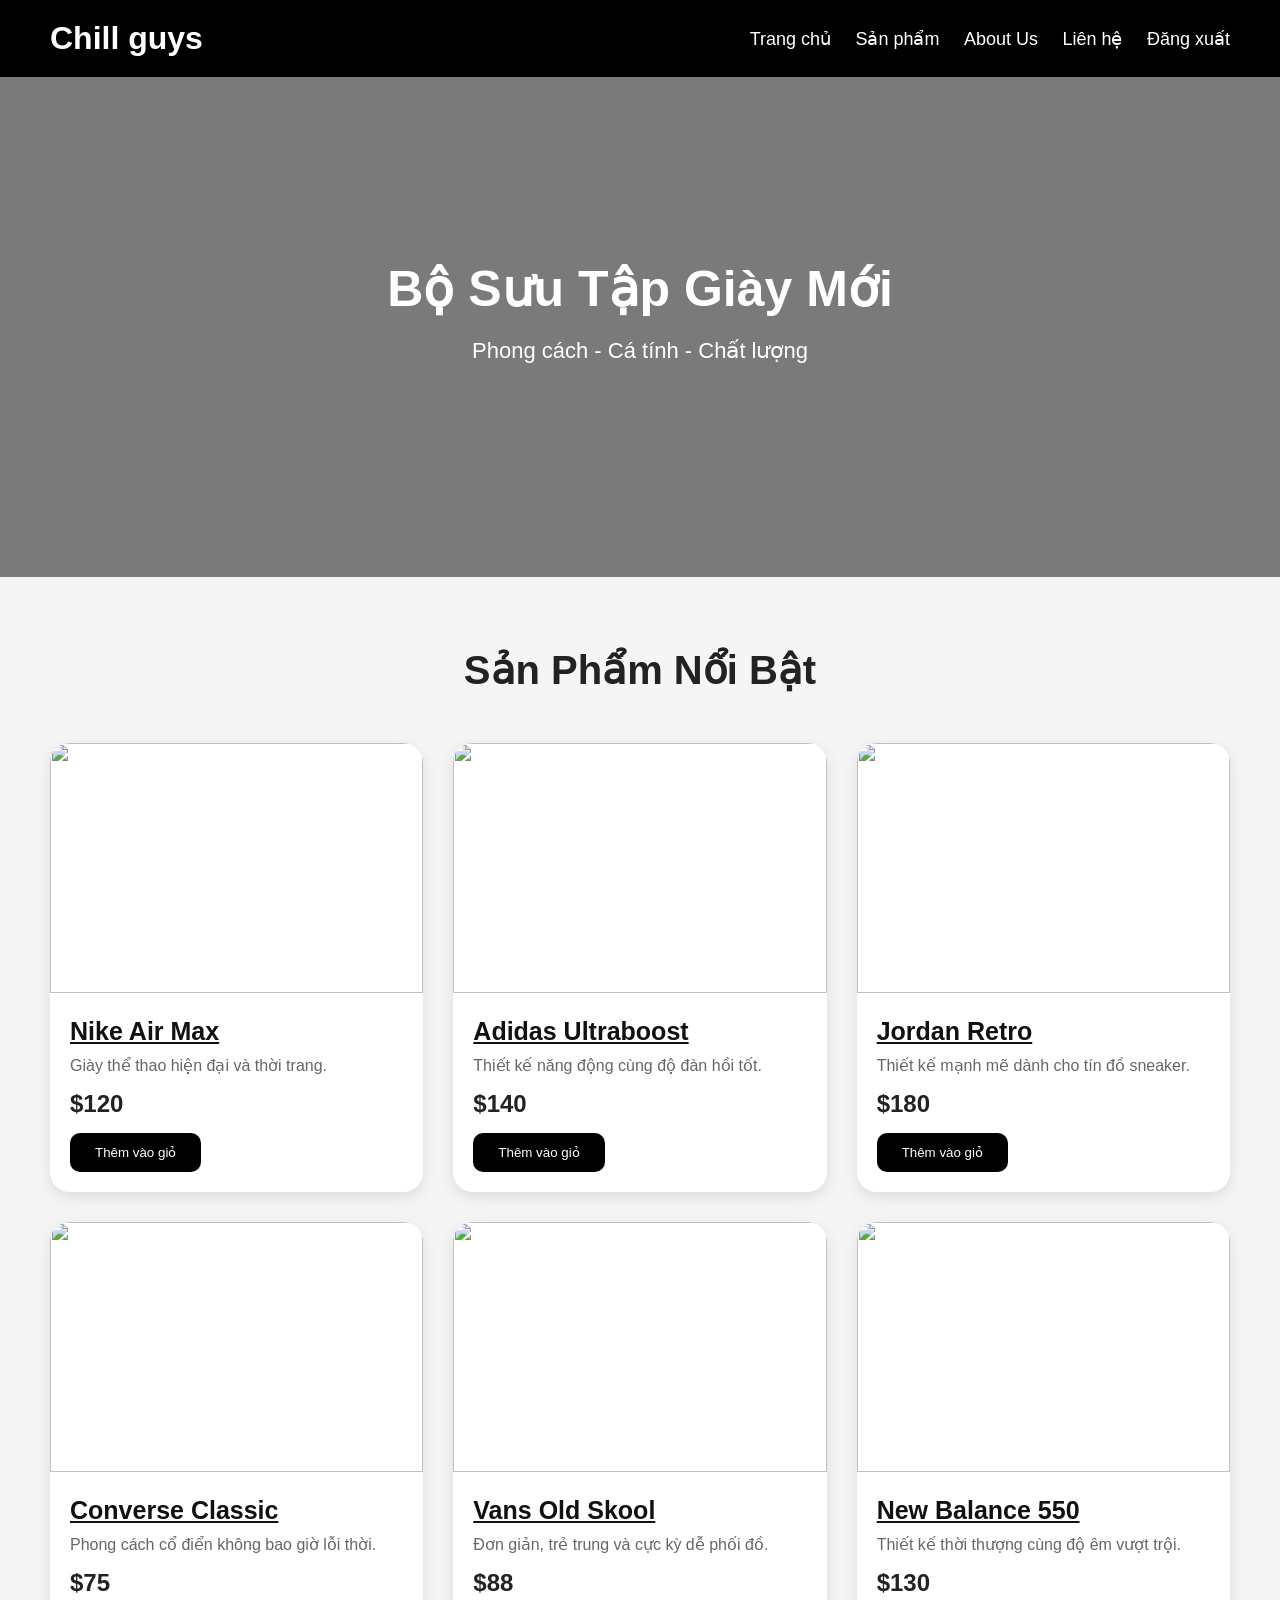
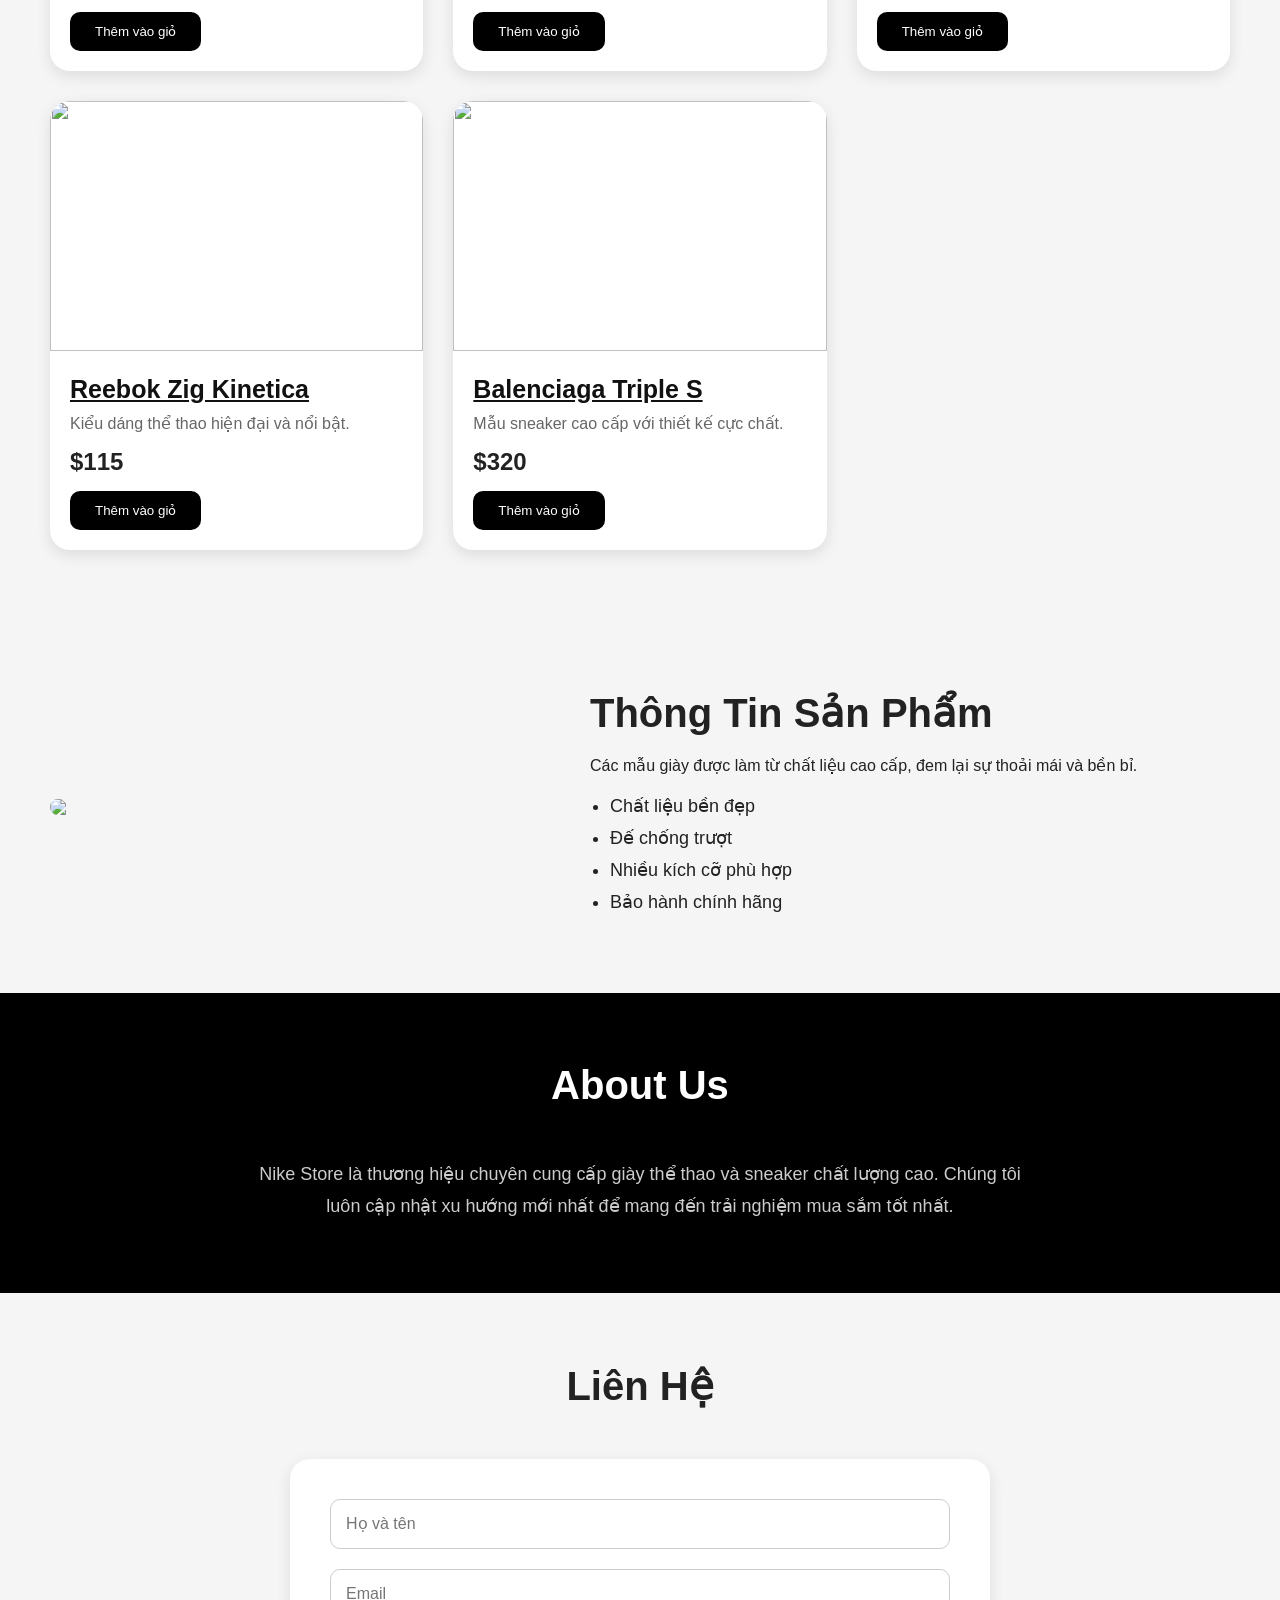
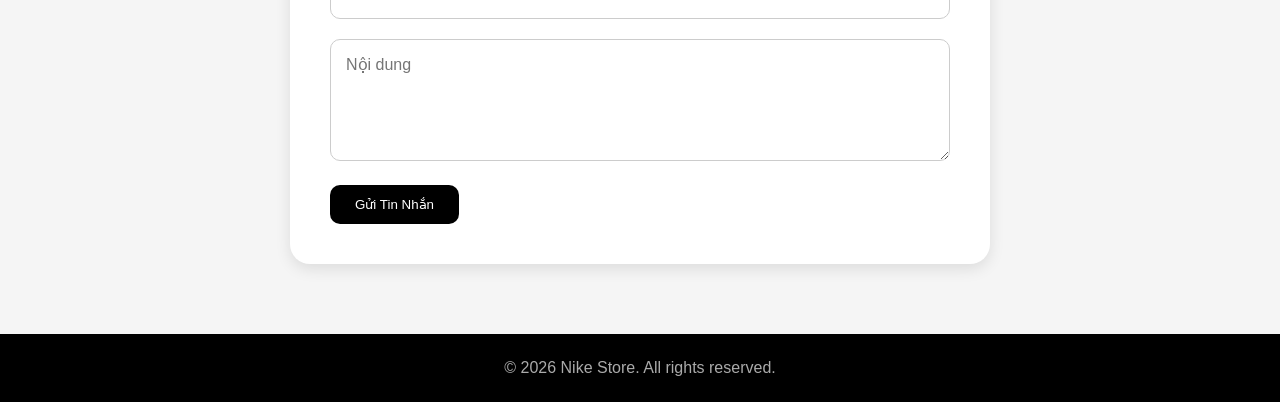
==== index.html @ 0c4f8911 "siuu" ====
<!DOCTYPE html>
<html lang="vi">

<head>
  <meta charset="UTF-8" />
  <meta name="viewport" content="width=device-width, initial-scale=1.0" />
  <title>Nike Store - Shop Giày</title>

  <style>
    * {
      margin: 0;
      padding: 0;
      box-sizing: border-box;
      font-family: Arial, sans-serif;
    }

    body {
      background: #f5f5f5;
      color: #222;
    }

    header {
      background: black;
      color: white;
      padding: 20px 50px;
      display: flex;
      justify-content: space-between;
      align-items: center;
      position: sticky;
      top: 0;
      z-index: 1000;
    }

    header h1 {
      font-size: 32px;
    }

    nav a {
      color: white;
      text-decoration: none;
      margin-left: 20px;
      font-size: 18px;
    }

    nav a:hover {
      color: #ccc;
    }

    .hero {
      height: 500px;
      background: url('https://images.unsplash.com/photo-1556906781-9a412961c28c?q=80&w=1600&auto=format&fit=crop') center/cover;
      display: flex;
      justify-content: center;
      align-items: center;
      text-align: center;
      color: white;
      position: relative;
    }

    .hero::before {
      content: '';
      position: absolute;
      inset: 0;
      background: rgba(0, 0, 0, 0.5);
    }

    .hero-content {
      position: relative;
      z-index: 2;
    }

    .hero h2 {
      font-size: 50px;
      margin-bottom: 20px;
    }

    .hero p {
      font-size: 22px;
      margin-bottom: 30px;
    }

    .hero button {
      padding: 15px 35px;
      border: none;
      border-radius: 10px;
      background: white;
      font-size: 18px;
      cursor: pointer;
      font-weight: bold;
    }

    section {
      padding: 70px 50px;
    }

    .title {
      text-align: center;
      font-size: 40px;
      margin-bottom: 50px;
    }

    .products {
      display: grid;
      grid-template-columns: repeat(auto-fit, minmax(280px, 1fr));
      gap: 30px;
    }

    .product-card {
      background: white;
      border-radius: 20px;
      overflow: hidden;
      box-shadow: 0 5px 15px rgba(0, 0, 0, 0.1);
      transition: 0.3s;
    }

    .product-card:hover {
      transform: translateY(-10px);
    }

    .product-card img {
      width: 100%;
      height: 250px;
      object-fit: cover;
    }

    .product-info {
      padding: 20px;
    }

    .product-info h3 {
      margin-bottom: 10px;
      font-size: 25px;
    }

    .product-info p {
      color: #666;
      margin-bottom: 15px;
    }

    .price {
      font-size: 24px;
      font-weight: bold;
      margin-bottom: 15px;
    }

    .btn {
      display: inline-block;
      padding: 12px 25px;
      background: black;
      color: white;
      border: none;
      border-radius: 10px;
      cursor: pointer;
      text-decoration: none;
    }

    .details {
      display: flex;
      gap: 40px;
      align-items: center;
      flex-wrap: wrap;
    }

    .details img {
      width: 500px;
      max-width: 100%;
      border-radius: 20px;
    }

    .details-text {
      flex: 1;
    }

    .details-text h2 {
      font-size: 40px;
      margin-bottom: 20px;
    }

    .details-text ul {
      margin-top: 20px;
      padding-left: 20px;
    }

    .details-text li {
      margin-bottom: 10px;
      font-size: 18px;
    }

    .cart {
      background: white;
      padding: 30px;
      border-radius: 20px;
      box-shadow: 0 5px 15px rgba(0, 0, 0, 0.1);
    }

    .cart-item {
      display: flex;
      justify-content: space-between;
      align-items: center;
      padding: 15px 0;
      border-bottom: 1px solid #ddd;
    }

    .total {
      margin-top: 20px;
      font-size: 28px;
      font-weight: bold;
      text-align: right;
    }

    .about {
      background: black;
      color: white;
      text-align: center;
    }

    .about p {
      max-width: 800px;
      margin: auto;
      line-height: 1.8;
      font-size: 18px;
      color: #ccc;
    }

    .contact-form {
      max-width: 700px;
      margin: auto;
      background: white;
      padding: 40px;
      border-radius: 20px;
      box-shadow: 0 5px 15px rgba(0, 0, 0, 0.1);
    }

    .contact-form input,
    .contact-form textarea {
      width: 100%;
      padding: 15px;
      margin-bottom: 20px;
      border-radius: 10px;
      border: 1px solid #ccc;
      font-size: 16px;
    }

    footer {
      background: black;
      color: #aaa;
      text-align: center;
      padding: 25px;
    }

    @media(max-width: 768px) {
      header {
        flex-direction: column;
        gap: 15px;
      }

      .hero h2 {
        font-size: 35px;
      }
    }
  </style>
</head>

<body>

  <header>
    <h1>Chill guys</h1>

    <nav>
      <a href="#products">Trang chủ</a>
      <a href="index4.html">Sản phẩm</a>
      <a href="#about">About Us</a>
      <a href="index2.html">Liên hệ</a>
      <a href="index3.html">Đăng xuất</a>
    </nav>
  </header>

  <section class="hero">
    <div class="hero-content">
      <h2>Bộ Sưu Tập Giày Mới</h2>
      <p>Phong cách - Cá tính - Chất lượng</p>
    </div>
  </section>

  <section id="products">
    <h2 class="title">Sản Phẩm Nổi Bật</h2>

    <div class="products">

      <div class="product-card">
        <img src="https://images.unsplash.com/photo-1542291026-7eec264c27ff?q=80&w=1200&auto=format&fit=crop">

        <div class="product-info">
          <h3 class="product-name" style="cursor:pointer;color:#111;text-decoration:underline;">Nike Air Max</h3>
          <p>Giày thể thao hiện đại và thời trang.</p>
          <div class="price">$120</div>
          <button class="btn">Thêm vào giỏ</button>
        </div>
      </div>

      <div class="product-card">
        <img src="https://images.unsplash.com/photo-1597045566677-8cf032ed6634?q=80&w=1200&auto=format&fit=crop">

        <div class="product-info">
          <h3 class="product-name" style="cursor:pointer;color:#111;text-decoration:underline;">Adidas Ultraboost</h3>
          <p>Thiết kế năng động cùng độ đàn hồi tốt.</p>
          <div class="price">$140</div>
          <button class="btn">Thêm vào giỏ</button>
        </div>
      </div>

      <div class="product-card">
        <img src="https://images.unsplash.com/photo-1605348532760-6753d2c43329?q=80&w=1200&auto=format&fit=crop">

        <div class="product-info">
          <h3 class="product-name" style="cursor:pointer;color:#111;text-decoration:underline;">Jordan Retro</h3>
          <p>Thiết kế mạnh mẽ dành cho tín đồ sneaker.</p>
          <div class="price">$180</div>
          <button class="btn">Thêm vào giỏ</button>
        </div>
      </div>

      <div class="product-card">
        <img src="https://images.unsplash.com/photo-1600269452121-4f2416e55c28?q=80&w=1200&auto=format&fit=crop">

        <div class="product-info">
          <h3 class="product-name" style="cursor:pointer;color:#111;text-decoration:underline;">Converse Classic</h3>
          <p>Phong cách cổ điển không bao giờ lỗi thời.</p>
          <div class="price">$75</div>
          <button class="btn">Thêm vào giỏ</button>
        </div>
      </div>

      <div class="product-card">
        <img src="https://images.unsplash.com/photo-1600185365926-3a2ce3cdb9eb?q=80&w=1200&auto=format&fit=crop">

        <div class="product-info">
          <h3 class="product-name" style="cursor:pointer;color:#111;text-decoration:underline;">Vans Old Skool</h3>
          <p>Đơn giản, trẻ trung và cực kỳ dễ phối đồ.</p>
          <div class="price">$88</div>
          <button class="btn">Thêm vào giỏ</button>
        </div>
      </div>

      <div class="product-card">
        <img src="https://images.unsplash.com/photo-1543508282-6319a3e2621f?q=80&w=1200&auto=format&fit=crop">

        <div class="product-info">
          <h3 class="product-name" style="cursor:pointer;color:#111;text-decoration:underline;">New Balance 550</h3>
          <p>Thiết kế thời thượng cùng độ êm vượt trội.</p>
          <div class="price">$130</div>
          <button class="btn">Thêm vào giỏ</button>
        </div>
      </div>

      <div class="product-card">
        <img src="https://images.unsplash.com/photo-1514989940723-e8e51635b782?q=80&w=1200&auto=format&fit=crop">

        <div class="product-info">
          <h3 class="product-name" style="cursor:pointer;color:#111;text-decoration:underline;">Reebok Zig Kinetica</h3>
          <p>Kiểu dáng thể thao hiện đại và nổi bật.</p>
          <div class="price">$115</div>
          <button class="btn">Thêm vào giỏ</button>
        </div>
      </div>

      <div class="product-card">
        <img src="https://images.unsplash.com/photo-1605408499391-6368c628ef42?q=80&w=1200&auto=format&fit=crop">

        <div class="product-info">
          <h3 class="product-name" style="cursor:pointer;color:#111;text-decoration:underline;">Balenciaga Triple S</h3>
          <p>Mẫu sneaker cao cấp với thiết kế cực chất.</p>
          <div class="price">$320</div>
          <button class="btn">Thêm vào giỏ</button>
        </div>
      </div>

    </div>
  </section>

  <section>
    <div class="details">
      <img src="https://images.unsplash.com/photo-1608231387042-66d1773070a5?q=80&w=1200&auto=format&fit=crop">

      <div class="details-text">
        <h2>Thông Tin Sản Phẩm</h2>

        <p>
          Các mẫu giày được làm từ chất liệu cao cấp, đem lại sự thoải mái và bền bỉ.
        </p>

        <ul>
          <li>Chất liệu bền đẹp</li>
          <li>Đế chống trượt</li>
          <li>Nhiều kích cỡ phù hợp</li>
          <li>Bảo hành chính hãng</li>
        </ul>
      </div>
    </div>
  </section>


  <section class="about" id="about">
    <h2 class="title">About Us</h2>

    <p>
      Nike Store là thương hiệu chuyên cung cấp giày thể thao và sneaker chất lượng cao.
      Chúng tôi luôn cập nhật xu hướng mới nhất để mang đến trải nghiệm mua sắm tốt nhất.
    </p>
  </section>

  <section id="contact">
    <h2 class="title">Liên Hệ</h2>

    <div class="contact-form">
      <input type="text" placeholder="Họ và tên">
      <input type="email" placeholder="Email">
      <textarea rows="5" placeholder="Nội dung"></textarea>

      <button class="btn">Gửi Tin Nhắn</button>
    </div>
  </section>

  <div id="product-modal"
    style="display:none;position:fixed;inset:0;background:rgba(0,0,0,0.7);z-index:2000;justify-content:center;align-items:center;">
    <div style="background:white;padding:30px;border-radius:20px;max-width:500px;width:90%;position:relative;">
      <button onclick="closeModal()"
        style="position:absolute;top:10px;right:15px;border:none;background:none;font-size:24px;cursor:pointer;">×</button>
      <h2 id="modal-title" style="margin-bottom:20px;font-size:32px;"></h2>
      <p id="modal-description" style="font-size:18px;line-height:1.6;color:#555;"></p>
    </div>
  </div>

  <footer>
    © 2026 Nike Store. All rights reserved.
  </footer>

  <script>
    const cartItems = [];

    const buttons = document.querySelectorAll('.btn');

    buttons.forEach((button) => {
      if (button.textContent.includes('Thêm vào giỏ')) {
        button.addEventListener('click', () => {
          const productCard = button.closest('.product-card');
          const name = productCard.querySelector('h3').textContent;
          const priceText = productCard.querySelector('.price').textContent;
          const price = parseInt(priceText.replace('$', ''));

          const existingProduct = cartItems.find(item => item.name === name);

          if (existingProduct) {
            existingProduct.quantity += 1;
          } else {
            cartItems.push({
              name,
              price,
              quantity: 1
            });
          }

          updateCart();

          alert('Đã thêm sản phẩm vào giỏ hàng!');
        });
      }
    });

    function updateCart() {
      const cartContainer = document.getElementById('cart-items');
      const totalPrice = document.getElementById('total-price');

      cartContainer.innerHTML = '';

      let total = 0;

      cartItems.forEach((item, index) => {
        total += item.price * item.quantity;

        const div = document.createElement('div');
        div.classList.add('cart-item');

        div.innerHTML = `
          <div>
            <strong>${item.name}</strong><br>
            <div style="margin-top:10px;display:flex;align-items:center;gap:10px;">
              <button onclick="decreaseQuantity(${index})" style="padding:5px 12px;border:none;background:black;color:white;border-radius:5px;cursor:pointer;">-</button>
              <span>Số lượng: ${item.quantity}</span>
              <button onclick="increaseQuantity(${index})" style="padding:5px 12px;border:none;background:black;color:white;border-radius:5px;cursor:pointer;">+</button>
            </div>
          </div>

          <div>
            $${item.price * item.quantity}
            <button onclick="removeItem(${index})" style="margin-left:10px;padding:5px 10px;border:none;background:red;color:white;border-radius:5px;cursor:pointer;">
              Xóa
            </button>
          </div>
        `;

        cartContainer.appendChild(div);
      });

      totalPrice.textContent = `Tổng cộng: $${total}`;
    }

    function increaseQuantity(index) {
      cartItems[index].quantity += 1;
      updateCart();
    }

    function decreaseQuantity(index) {
      if (cartItems[index].quantity > 1) {
        cartItems[index].quantity -= 1;
      } else {
        cartItems.splice(index, 1);
      }
      updateCart();
    }

    function removeItem(index) {
      cartItems.splice(index, 1);
      updateCart();
    }
    const productNames = document.querySelectorAll('.product-name');

    productNames.forEach((product) => {
      product.addEventListener('click', () => {
        const productCard = product.closest('.product-card');
        const name = productCard.querySelector('h3').textContent;
        const desc = productCard.querySelector('p').textContent;

        document.getElementById('modal-title').textContent = name;
        document.getElementById('modal-description').textContent = desc + ' Đây là mẫu giày Nike cao cấp với thiết kế hiện đại, độ bền cao và cực kỳ thoải mái khi sử dụng.';

        document.getElementById('product-modal').style.display = 'flex';
      });
    });

    function closeModal() {
      document.getElementById('product-modal').style.display = 'none';
    }
  </script>
<script type="module" src="./index.js"></script>
</body>

</html>
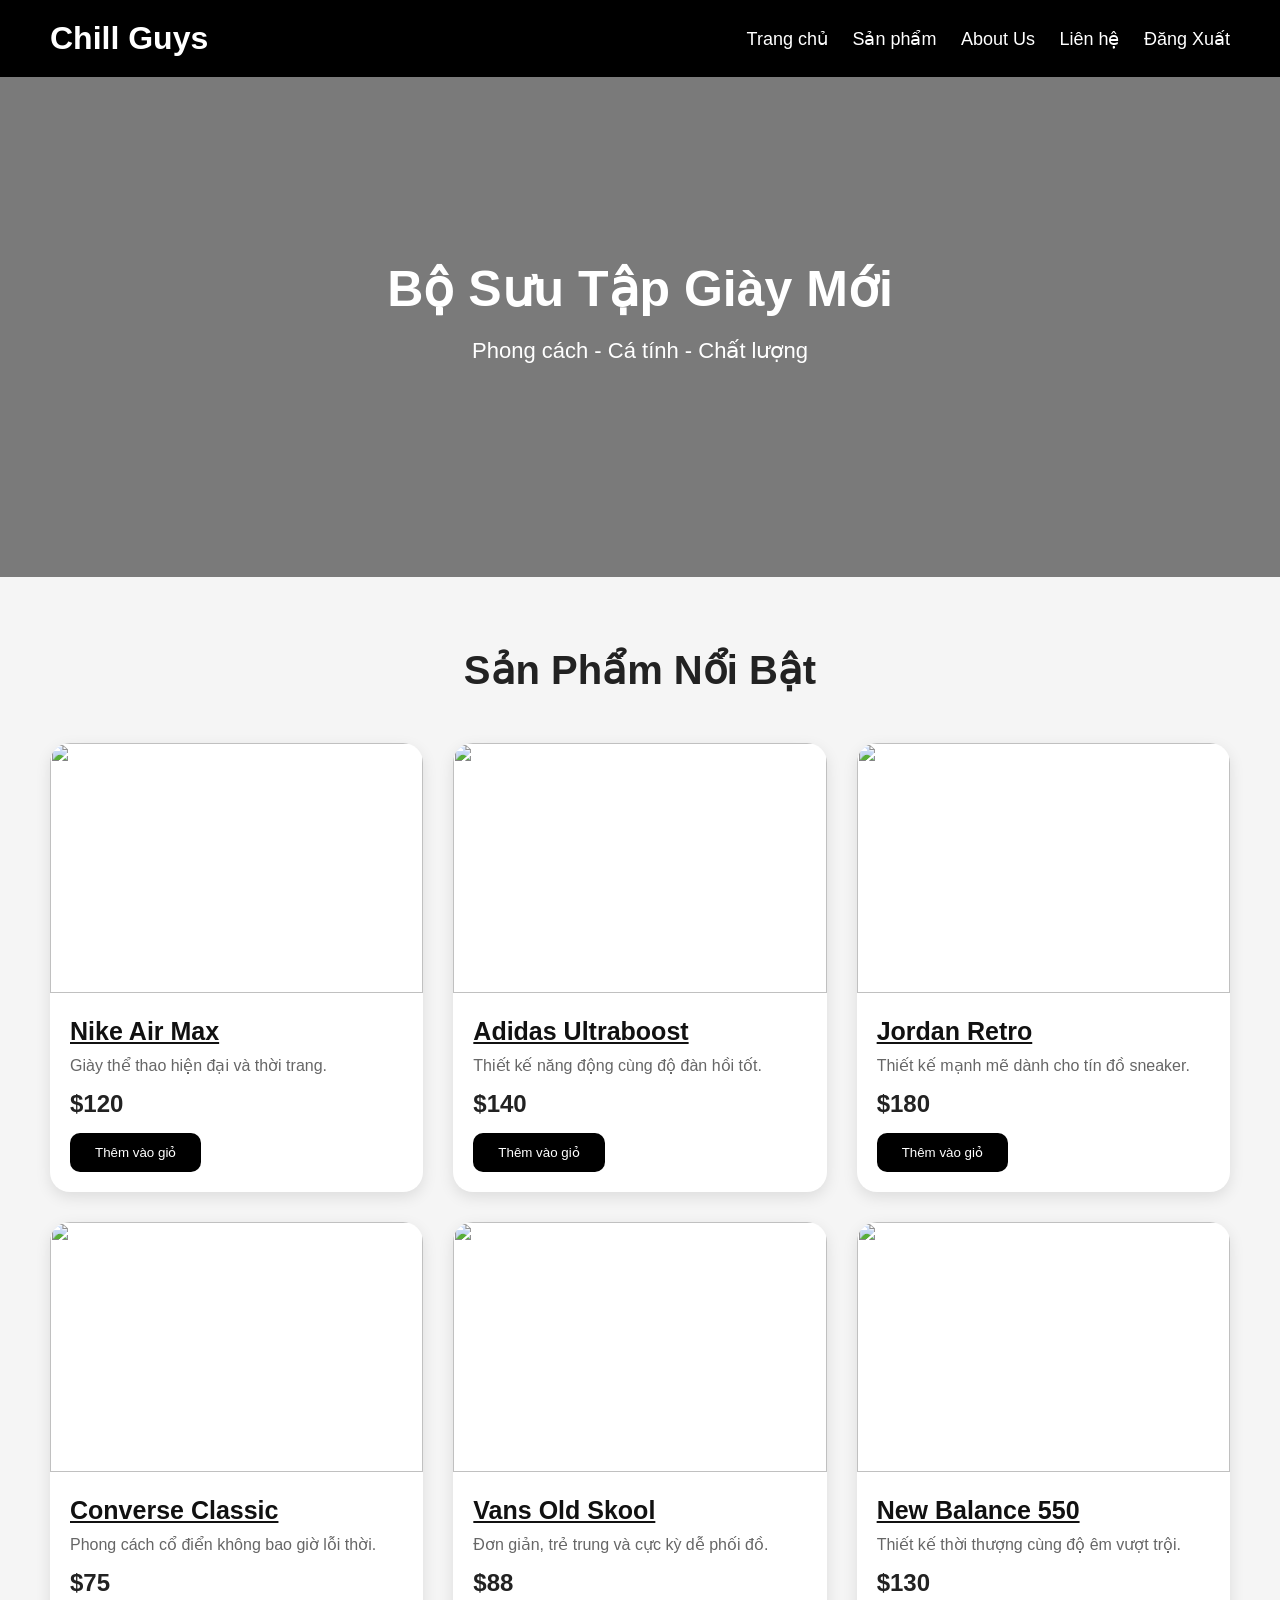
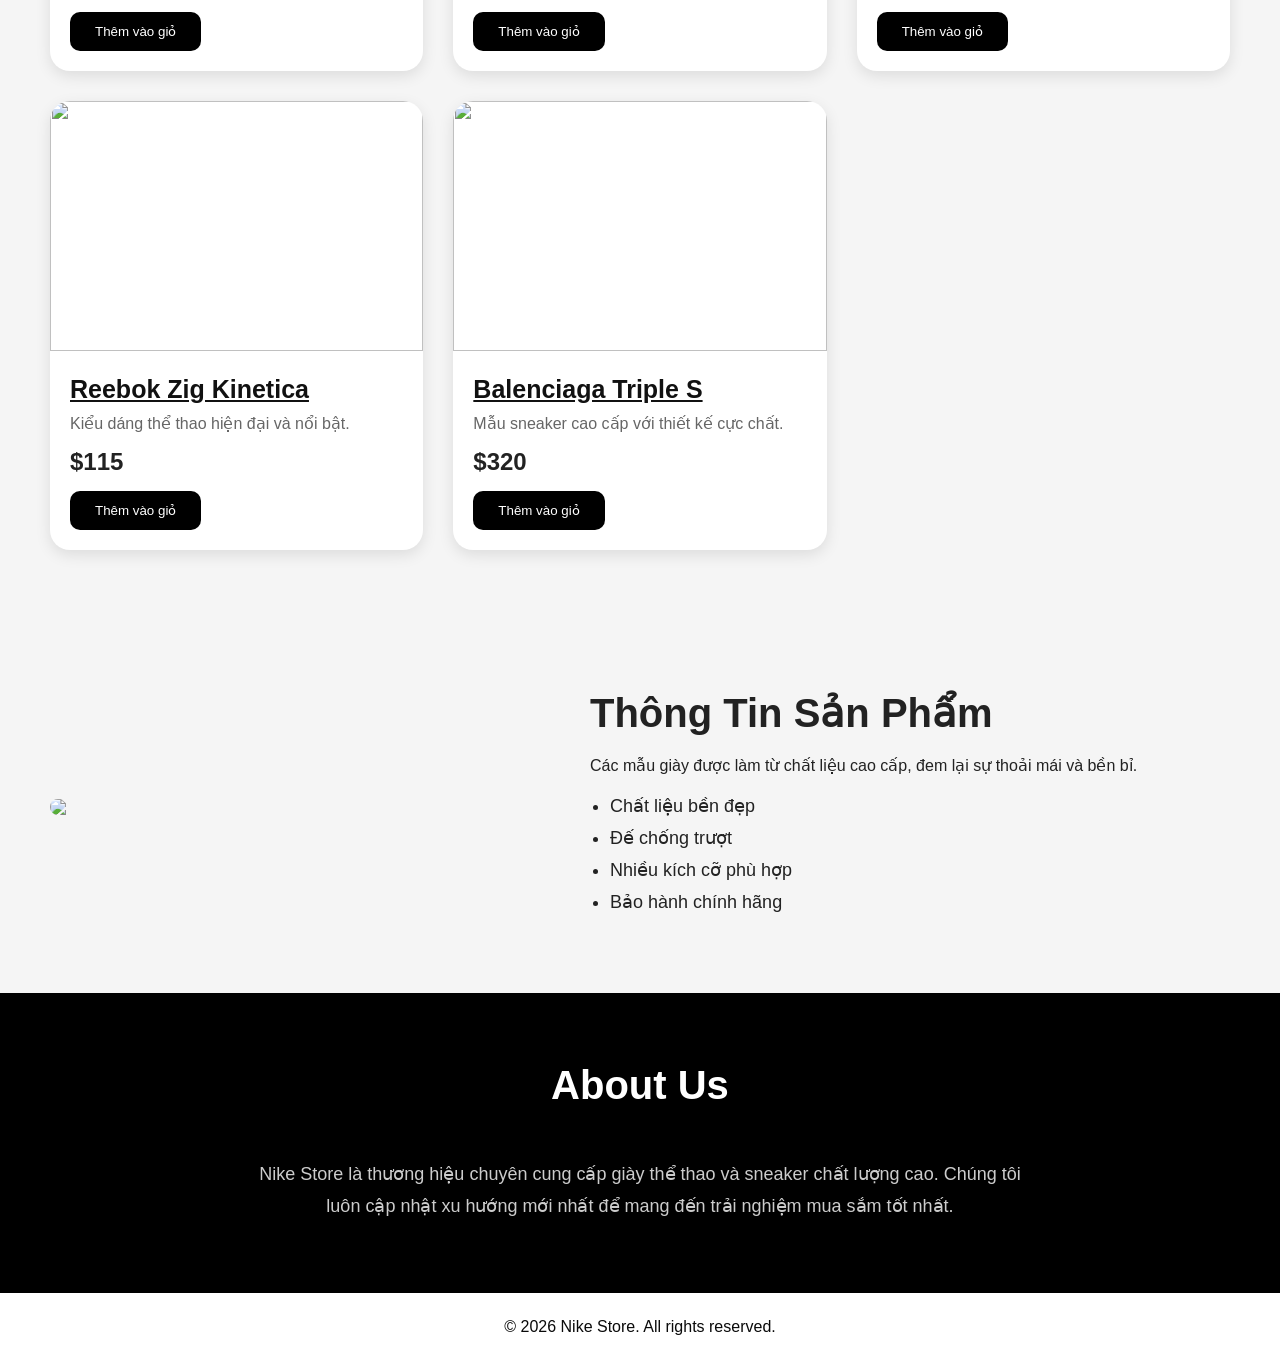
==== commit 20d13043: "siu" ====
--- a/index.html
+++ b/index.html
@@ -242,8 +242,8 @@
     }
 
     footer {
-      background: black;
-      color: #aaa;
+      background: white;
+      color: #0a0a0a;
       text-align: center;
       padding: 25px;
     }
@@ -264,14 +264,14 @@
 <body>
 
   <header>
-    <h1>Chill guys</h1>
+    <h1>Chill Guys</h1>
 
     <nav>
       <a href="#products">Trang chủ</a>
-      <a href="index4.html">Sản phẩm</a>
+      <a href="index4fake.html">Sản phẩm</a>
       <a href="#about">About Us</a>
       <a href="index2.html">Liên hệ</a>
-      <a href="index3.html">Đăng xuất</a>
+      <a href="index3.html">Đăng Xuất</a>
     </nav>
   </header>
 
@@ -409,17 +409,8 @@
     </p>
   </section>
 
-  <section id="contact">
-    <h2 class="title">Liên Hệ</h2>
-
-    <div class="contact-form">
-      <input type="text" placeholder="Họ và tên">
-      <input type="email" placeholder="Email">
-      <textarea rows="5" placeholder="Nội dung"></textarea>
-
-      <button class="btn">Gửi Tin Nhắn</button>
-    </div>
-  </section>
+
+
 
   <div id="product-modal"
     style="display:none;position:fixed;inset:0;background:rgba(0,0,0,0.7);z-index:2000;justify-content:center;align-items:center;">
@@ -542,7 +533,7 @@
       document.getElementById('product-modal').style.display = 'none';
     }
   </script>
-<script type="module" src="./index.js"></script>
+  <script type="module" src="./index.js"></script>
 </body>
 
 </html>
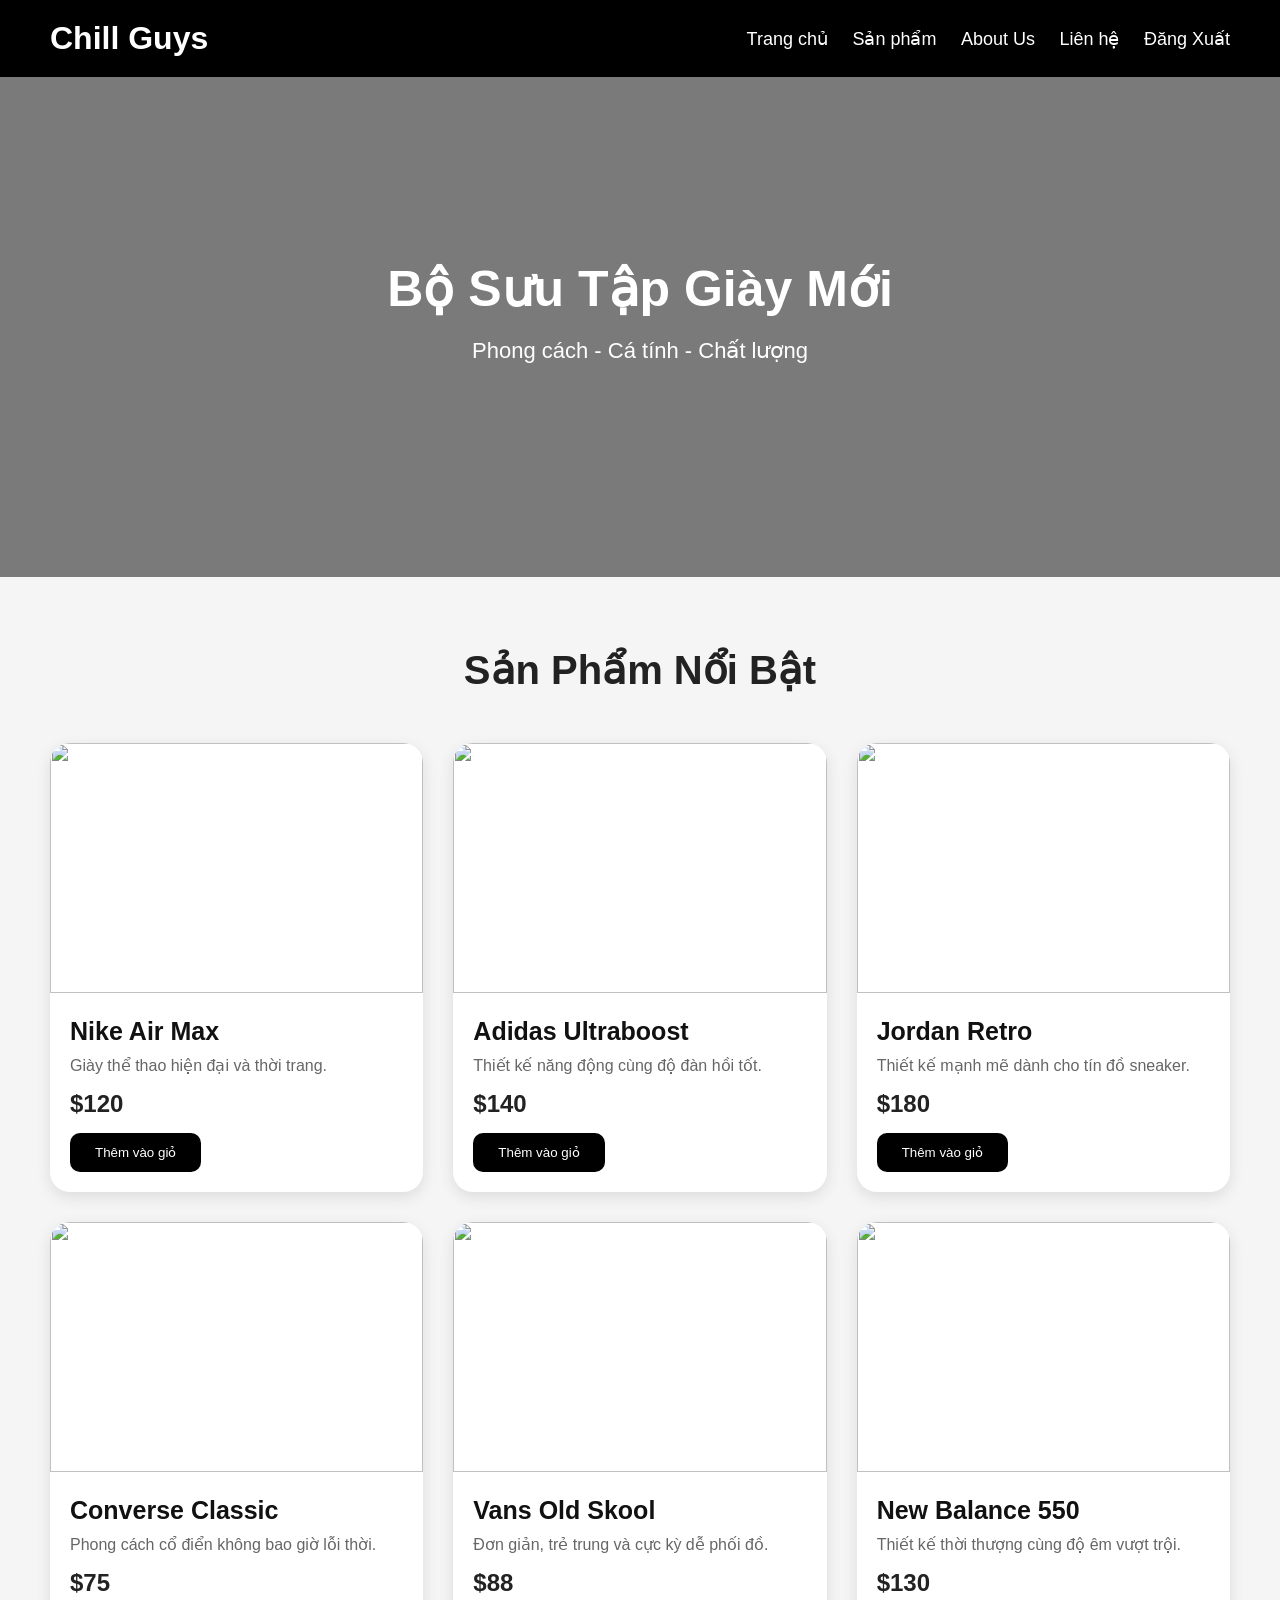
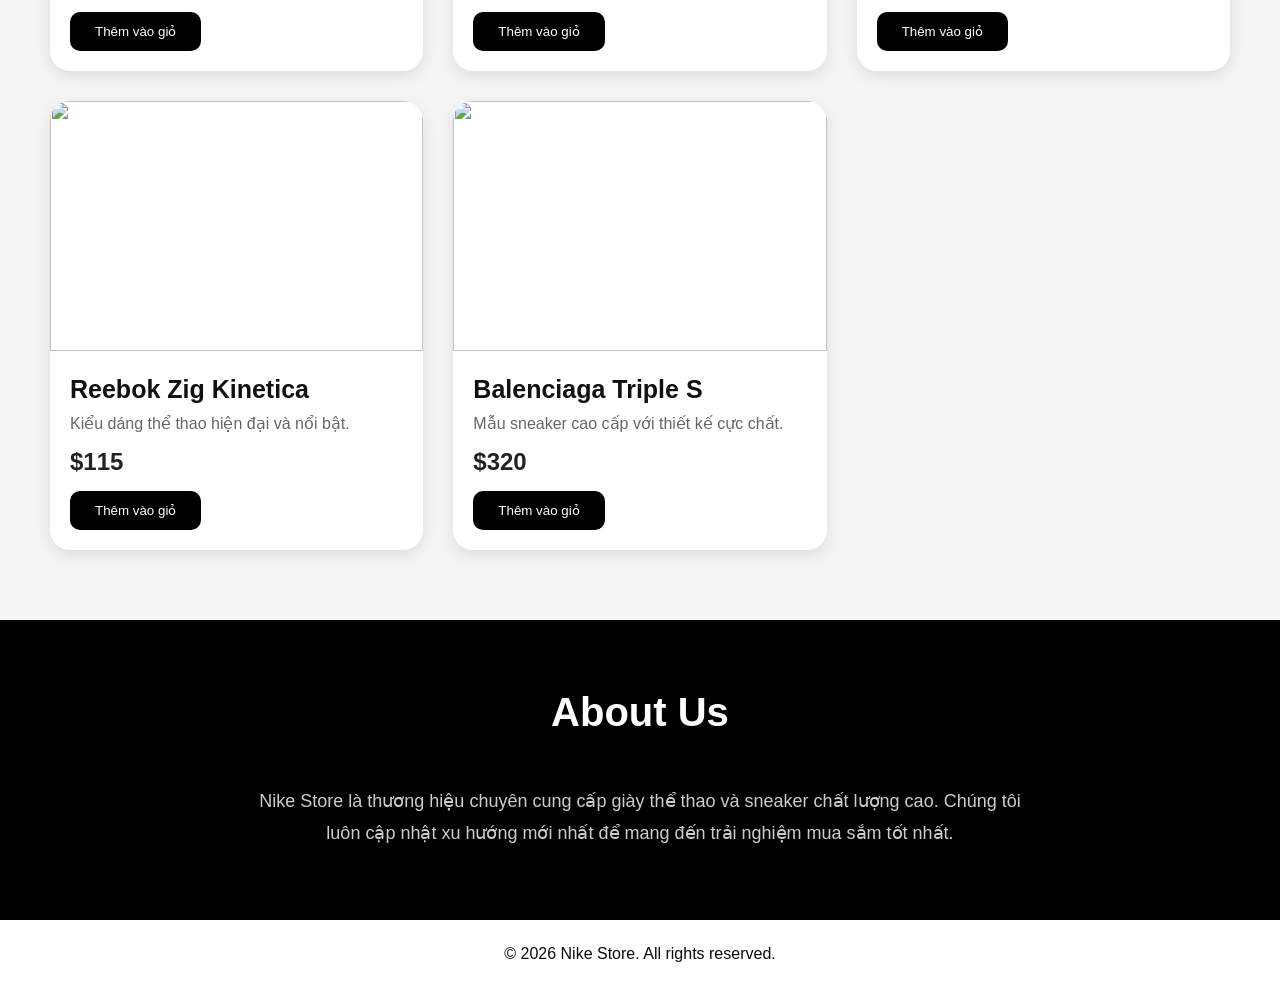
==== commit 87de254e: "siu" ====
--- a/index.html
+++ b/index.html
@@ -291,7 +291,7 @@
         <img src="https://images.unsplash.com/photo-1542291026-7eec264c27ff?q=80&w=1200&auto=format&fit=crop">
 
         <div class="product-info">
-          <h3 class="product-name" style="cursor:pointer;color:#111;text-decoration:underline;">Nike Air Max</h3>
+          <h3 class="product-name" style="cursor:pointer;color:#111;">Nike Air Max</h3>
           <p>Giày thể thao hiện đại và thời trang.</p>
           <div class="price">$120</div>
           <button class="btn">Thêm vào giỏ</button>
@@ -302,7 +302,7 @@
         <img src="https://images.unsplash.com/photo-1597045566677-8cf032ed6634?q=80&w=1200&auto=format&fit=crop">
 
         <div class="product-info">
-          <h3 class="product-name" style="cursor:pointer;color:#111;text-decoration:underline;">Adidas Ultraboost</h3>
+          <h3 class="product-name" style="cursor:pointer;color:#111;">Adidas Ultraboost</h3>
           <p>Thiết kế năng động cùng độ đàn hồi tốt.</p>
           <div class="price">$140</div>
           <button class="btn">Thêm vào giỏ</button>
@@ -313,7 +313,7 @@
         <img src="https://images.unsplash.com/photo-1605348532760-6753d2c43329?q=80&w=1200&auto=format&fit=crop">
 
         <div class="product-info">
-          <h3 class="product-name" style="cursor:pointer;color:#111;text-decoration:underline;">Jordan Retro</h3>
+          <h3 class="product-name" style="cursor:pointer;color:#111;">Jordan Retro</h3>
           <p>Thiết kế mạnh mẽ dành cho tín đồ sneaker.</p>
           <div class="price">$180</div>
           <button class="btn">Thêm vào giỏ</button>
@@ -324,7 +324,7 @@
         <img src="https://images.unsplash.com/photo-1600269452121-4f2416e55c28?q=80&w=1200&auto=format&fit=crop">
 
         <div class="product-info">
-          <h3 class="product-name" style="cursor:pointer;color:#111;text-decoration:underline;">Converse Classic</h3>
+          <h3 class="product-name" style="cursor:pointer;color:#111;">Converse Classic</h3>
           <p>Phong cách cổ điển không bao giờ lỗi thời.</p>
           <div class="price">$75</div>
           <button class="btn">Thêm vào giỏ</button>
@@ -335,7 +335,7 @@
         <img src="https://images.unsplash.com/photo-1600185365926-3a2ce3cdb9eb?q=80&w=1200&auto=format&fit=crop">
 
         <div class="product-info">
-          <h3 class="product-name" style="cursor:pointer;color:#111;text-decoration:underline;">Vans Old Skool</h3>
+          <h3 class="product-name" style="cursor:pointer;color:#111;">Vans Old Skool</h3>
           <p>Đơn giản, trẻ trung và cực kỳ dễ phối đồ.</p>
           <div class="price">$88</div>
           <button class="btn">Thêm vào giỏ</button>
@@ -346,7 +346,7 @@
         <img src="https://images.unsplash.com/photo-1543508282-6319a3e2621f?q=80&w=1200&auto=format&fit=crop">
 
         <div class="product-info">
-          <h3 class="product-name" style="cursor:pointer;color:#111;text-decoration:underline;">New Balance 550</h3>
+          <h3 class="product-name" style="cursor:pointer;color:#111;">New Balance 550</h3>
           <p>Thiết kế thời thượng cùng độ êm vượt trội.</p>
           <div class="price">$130</div>
           <button class="btn">Thêm vào giỏ</button>
@@ -357,7 +357,7 @@
         <img src="https://images.unsplash.com/photo-1514989940723-e8e51635b782?q=80&w=1200&auto=format&fit=crop">
 
         <div class="product-info">
-          <h3 class="product-name" style="cursor:pointer;color:#111;text-decoration:underline;">Reebok Zig Kinetica</h3>
+          <h3 class="product-name" style="cursor:pointer;color:#111;">Reebok Zig Kinetica</h3>
           <p>Kiểu dáng thể thao hiện đại và nổi bật.</p>
           <div class="price">$115</div>
           <button class="btn">Thêm vào giỏ</button>
@@ -368,7 +368,7 @@
         <img src="https://images.unsplash.com/photo-1605408499391-6368c628ef42?q=80&w=1200&auto=format&fit=crop">
 
         <div class="product-info">
-          <h3 class="product-name" style="cursor:pointer;color:#111;text-decoration:underline;">Balenciaga Triple S</h3>
+          <h3 class="product-name" style="cursor:pointer;color:#111;">Balenciaga Triple S</h3>
           <p>Mẫu sneaker cao cấp với thiết kế cực chất.</p>
           <div class="price">$320</div>
           <button class="btn">Thêm vào giỏ</button>
@@ -377,28 +377,6 @@
 
     </div>
   </section>
-
-  <section>
-    <div class="details">
-      <img src="https://images.unsplash.com/photo-1608231387042-66d1773070a5?q=80&w=1200&auto=format&fit=crop">
-
-      <div class="details-text">
-        <h2>Thông Tin Sản Phẩm</h2>
-
-        <p>
-          Các mẫu giày được làm từ chất liệu cao cấp, đem lại sự thoải mái và bền bỉ.
-        </p>
-
-        <ul>
-          <li>Chất liệu bền đẹp</li>
-          <li>Đế chống trượt</li>
-          <li>Nhiều kích cỡ phù hợp</li>
-          <li>Bảo hành chính hãng</li>
-        </ul>
-      </div>
-    </div>
-  </section>
-
 
   <section class="about" id="about">
     <h2 class="title">About Us</h2>
@@ -408,8 +386,6 @@
       Chúng tôi luôn cập nhật xu hướng mới nhất để mang đến trải nghiệm mua sắm tốt nhất.
     </p>
   </section>
-
-
 
 
   <div id="product-modal"
@@ -453,7 +429,8 @@
 
           updateCart();
 
-          alert('Đã thêm sản phẩm vào giỏ hàng!');
+          // ĐÃ SỬA: Loại bỏ hoàn toàn alert(), bấm phát chuyển trang luôn mượt mà
+          window.location.href = 'index4fake.html'; 
         });
       }
     });
@@ -462,8 +439,9 @@
       const cartContainer = document.getElementById('cart-items');
       const totalPrice = document.getElementById('total-price');
 
+      if (!cartContainer || !totalPrice) return;
+
       cartContainer.innerHTML = '';
-
       let total = 0;
 
       cartItems.forEach((item, index) => {
@@ -514,6 +492,7 @@
       cartItems.splice(index, 1);
       updateCart();
     }
+    
     const productNames = document.querySelectorAll('.product-name');
 
     productNames.forEach((product) => {
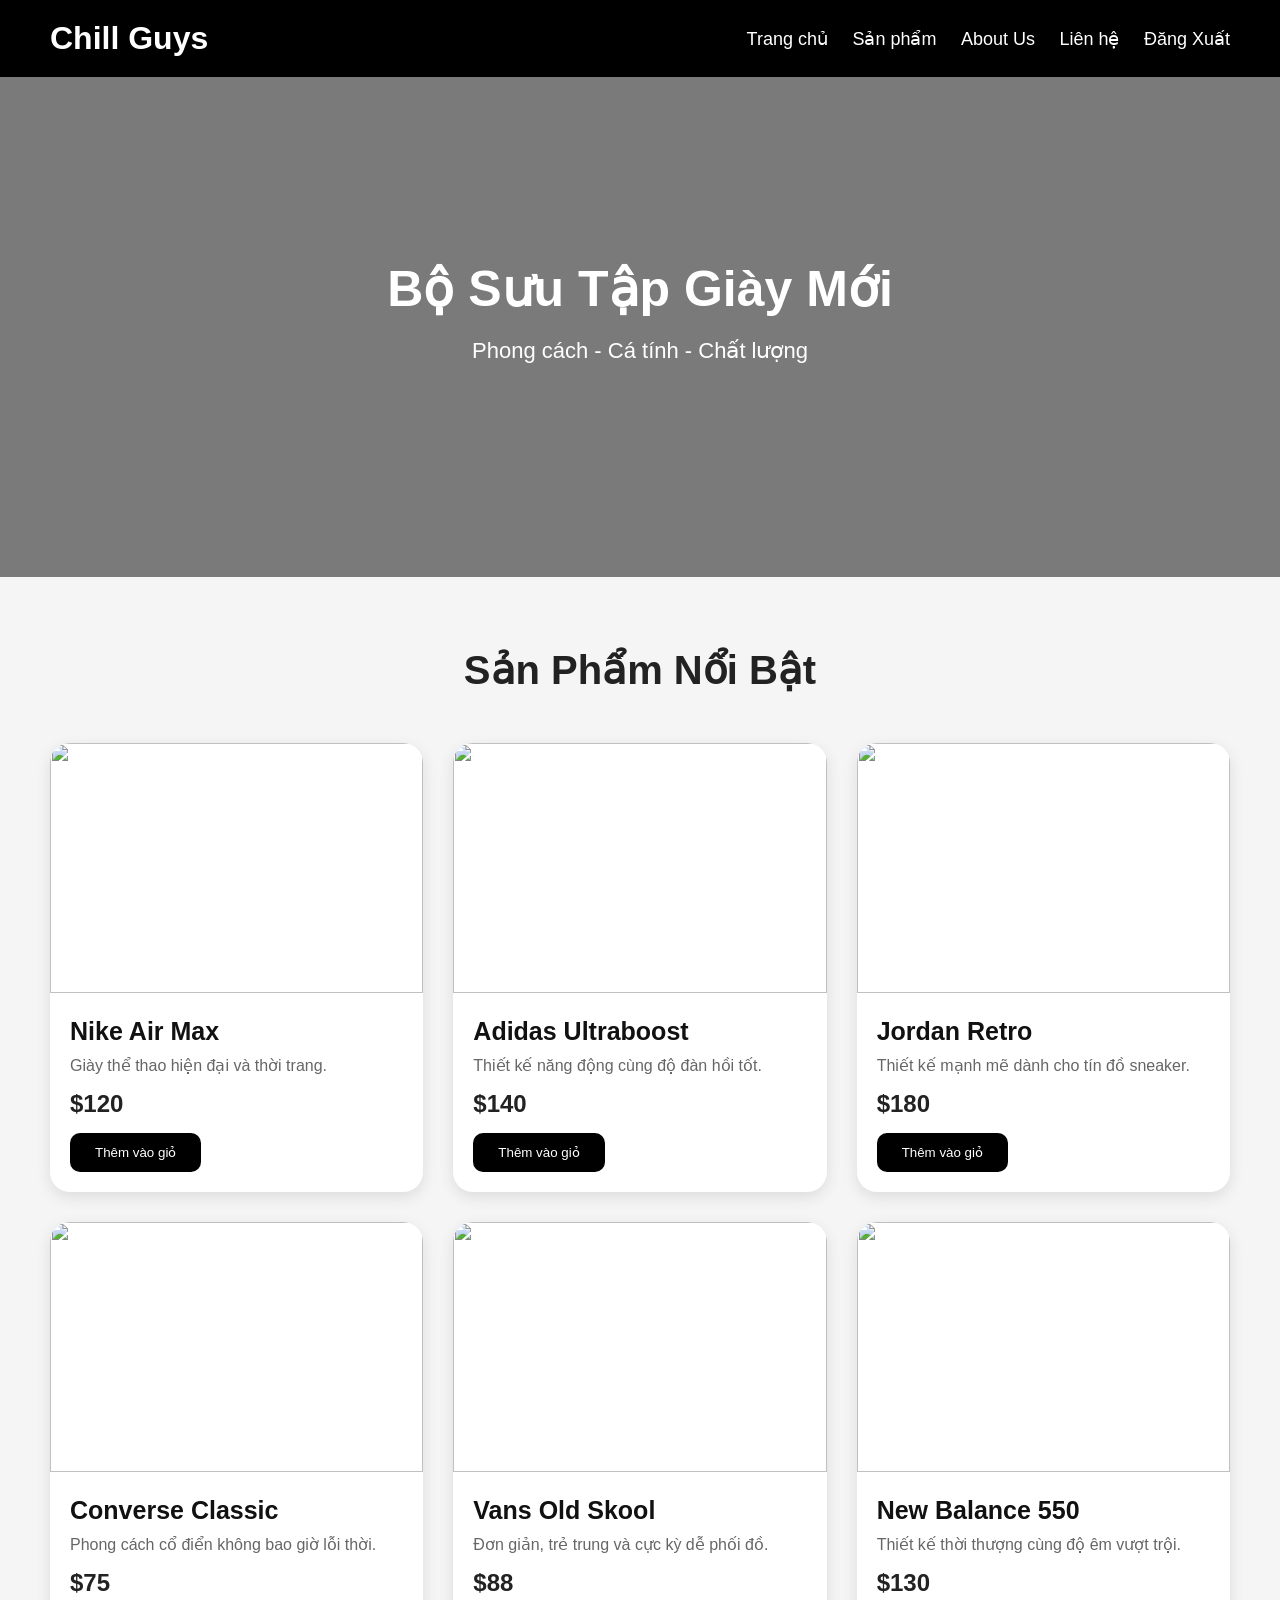
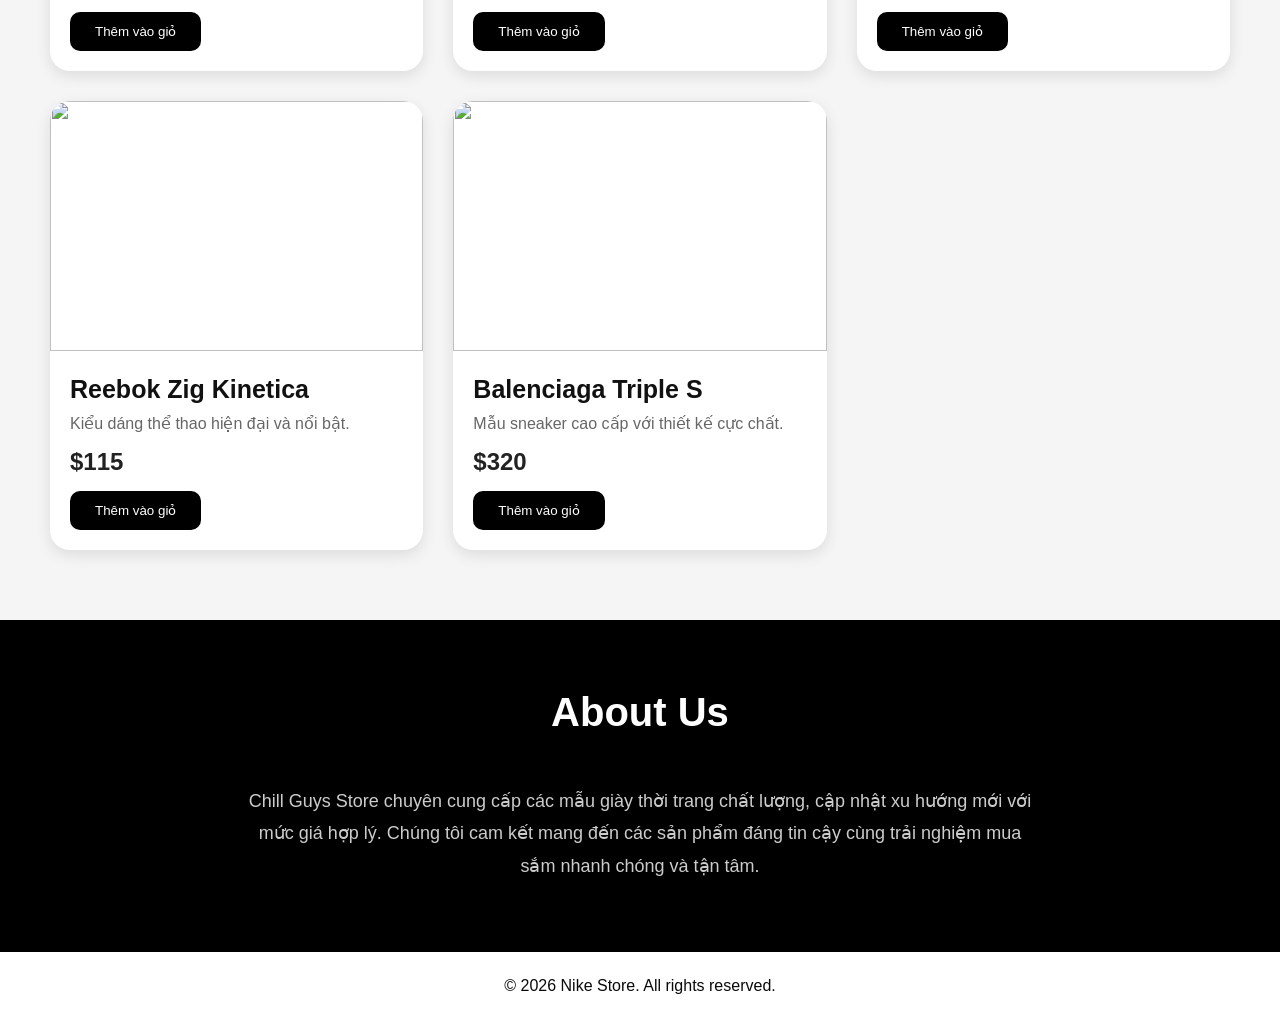
==== commit 423cc29a: "siu" ====
--- a/index.html
+++ b/index.html
@@ -382,8 +382,8 @@
     <h2 class="title">About Us</h2>
 
     <p>
-      Nike Store là thương hiệu chuyên cung cấp giày thể thao và sneaker chất lượng cao.
-      Chúng tôi luôn cập nhật xu hướng mới nhất để mang đến trải nghiệm mua sắm tốt nhất.
+      Chill Guys Store chuyên cung cấp các mẫu giày thời trang chất lượng, cập nhật xu hướng mới với mức giá hợp lý.
+      Chúng tôi cam kết mang đến các sản phẩm đáng tin cậy cùng trải nghiệm mua sắm nhanh chóng và tận tâm.
     </p>
   </section>
 
@@ -430,7 +430,7 @@
           updateCart();
 
           // ĐÃ SỬA: Loại bỏ hoàn toàn alert(), bấm phát chuyển trang luôn mượt mà
-          window.location.href = 'index4fake.html'; 
+          window.location.href = 'index4fake.html';
         });
       }
     });
@@ -492,7 +492,7 @@
       cartItems.splice(index, 1);
       updateCart();
     }
-    
+
     const productNames = document.querySelectorAll('.product-name');
 
     productNames.forEach((product) => {
